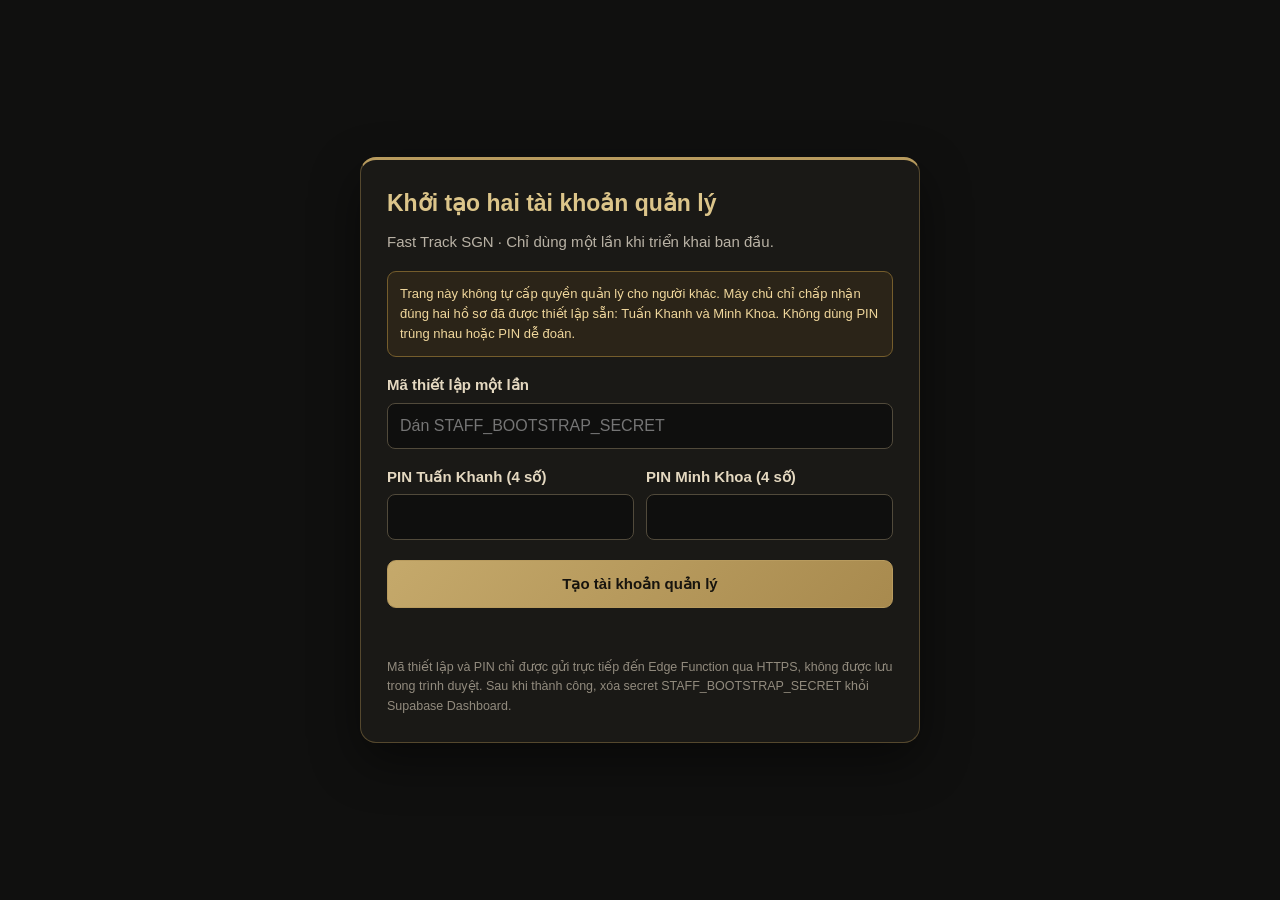
==== bootstrap-managers.html @ a18596e6 "Add one-time secure manager account bootstrap page" ====
<!doctype html>
<html lang="vi">
<head>
<meta charset="utf-8">
<meta name="viewport" content="width=device-width,initial-scale=1">
<meta name="theme-color" content="#171714">
<title>Khởi tạo tài khoản quản lý | Fast Track SGN</title>
<style>
*{box-sizing:border-box}body{margin:0;min-height:100vh;padding:24px;background:#10100f;color:#f5f0e6;font:15px/1.55 Arial, sans-serif;display:grid;place-items:center}
main{width:min(100%,560px);padding:26px;border:1px solid #55482e;border-top:3px solid #b89b5e;border-radius:16px;background:#1a1916;box-shadow:0 18px 50px #0007}
h1{margin:0 0 8px;color:#dcc58a;font-size:23px}p{color:#b9b2a5;margin:8px 0 18px}.warning{padding:12px;border:1px solid #755d2c;border-radius:9px;background:#2b2418;color:#f0d79c;font-size:13px}
label{display:block;margin:16px 0 6px;color:#e4d8c0;font-weight:700}input{width:100%;min-height:46px;padding:11px 12px;border:1px solid #514a3b;border-radius:8px;background:#0f0f0e;color:#f5f0e6;font-size:16px}
.grid{display:grid;grid-template-columns:1fr 1fr;gap:12px}button{width:100%;margin-top:20px;min-height:48px;border:1px solid #b89b5e;border-radius:9px;background:linear-gradient(135deg,#c5a96b,#a88a4e);color:#17140e;font-weight:800;font-size:15px;cursor:pointer}button:disabled{opacity:.6;cursor:wait}#message{min-height:24px;margin:14px 0 0;color:#dcc58a;font-size:14px}small{display:block;color:#928b7e;margin-top:12px}@media(max-width:520px){main{padding:19px}.grid{grid-template-columns:1fr}h1{font-size:20px}}
</style>
</head>
<body>
<main>
<h1>Khởi tạo hai tài khoản quản lý</h1>
<p>Fast Track SGN · Chỉ dùng một lần khi triển khai ban đầu.</p>
<div class="warning">Trang này không tự cấp quyền quản lý cho người khác. Máy chủ chỉ chấp nhận đúng hai hồ sơ đã được thiết lập sẵn: Tuấn Khanh và Minh Khoa. Không dùng PIN trùng nhau hoặc PIN dễ đoán.</div>
<form id="setupForm">
<label for="setupSecret">Mã thiết lập một lần</label>
<input id="setupSecret" type="password" autocomplete="off" required minlength="32" placeholder="Dán STAFF_BOOTSTRAP_SECRET">
<div class="grid">
<div><label for="tuanPin">PIN Tuấn Khanh (4 số)</label><input id="tuanPin" type="password" inputmode="numeric" autocomplete="new-password" pattern="[0-9]{4}" maxlength="4" required></div>
<div><label for="khoaPin">PIN Minh Khoa (4 số)</label><input id="khoaPin" type="password" inputmode="numeric" autocomplete="new-password" pattern="[0-9]{4}" maxlength="4" required></div>
</div>
<button id="submitBtn" type="submit">Tạo tài khoản quản lý</button>
<div id="message" role="status" aria-live="polite"></div>
</form>
<small>Mã thiết lập và PIN chỉ được gửi trực tiếp đến Edge Function qua HTTPS, không được lưu trong trình duyệt. Sau khi thành công, xóa secret STAFF_BOOTSTRAP_SECRET khỏi Supabase Dashboard.</small>
</main>
<script>
const URL="https://xyhvgttywjleirsiabve.supabase.co";
const KEY="sb_publishable_mM4JKOVatzvH8dfNHA92lw_s1Z-OMrP";
const form=document.getElementById("setupForm"),button=document.getElementById("submitBtn"),message=document.getElementById("message");
form.addEventListener("submit",async event=>{
 event.preventDefault();
 const secret=document.getElementById("setupSecret").value;
 const tuanPin=document.getElementById("tuanPin").value;
 const khoaPin=document.getElementById("khoaPin").value;
 if(!/^\d{4}$/.test(tuanPin)||!/^\d{4}$/.test(khoaPin)){message.textContent="Mỗi PIN phải gồm đúng 4 chữ số.";return}
 if(tuanPin===khoaPin){message.textContent="Hai tài khoản phải sử dụng hai PIN khác nhau.";return}
 button.disabled=true;message.textContent="Đang khởi tạo an toàn…";
 try{
  const response=await fetch(URL+"/functions/v1/staff-bootstrap",{method:"POST",headers:{"Content-Type":"application/json","apikey":KEY},body:JSON.stringify({setup_secret:secret,manager_accounts:[{username:"tuan.khanh",pin:tuanPin},{username:"minh.khoa",pin:khoaPin}]})});
  const data=await response.json().catch(()=>({}));
  if(!response.ok)throw new Error(data.error||"Không thể khởi tạo tài khoản.");
  message.textContent="Đã tạo tài khoản Tuấn Khanh và Minh Khoa. Hãy xóa secret trên Supabase, sau đó đăng nhập từ trang Điều hành đón khách.";
  document.getElementById("setupSecret").value="";
  document.getElementById("tuanPin").value="";
  document.getElementById("khoaPin").value="";
  button.textContent="Đã hoàn tất";
 }catch(error){message.textContent=error.message;button.disabled=false}
});
</script>
</body>
</html>
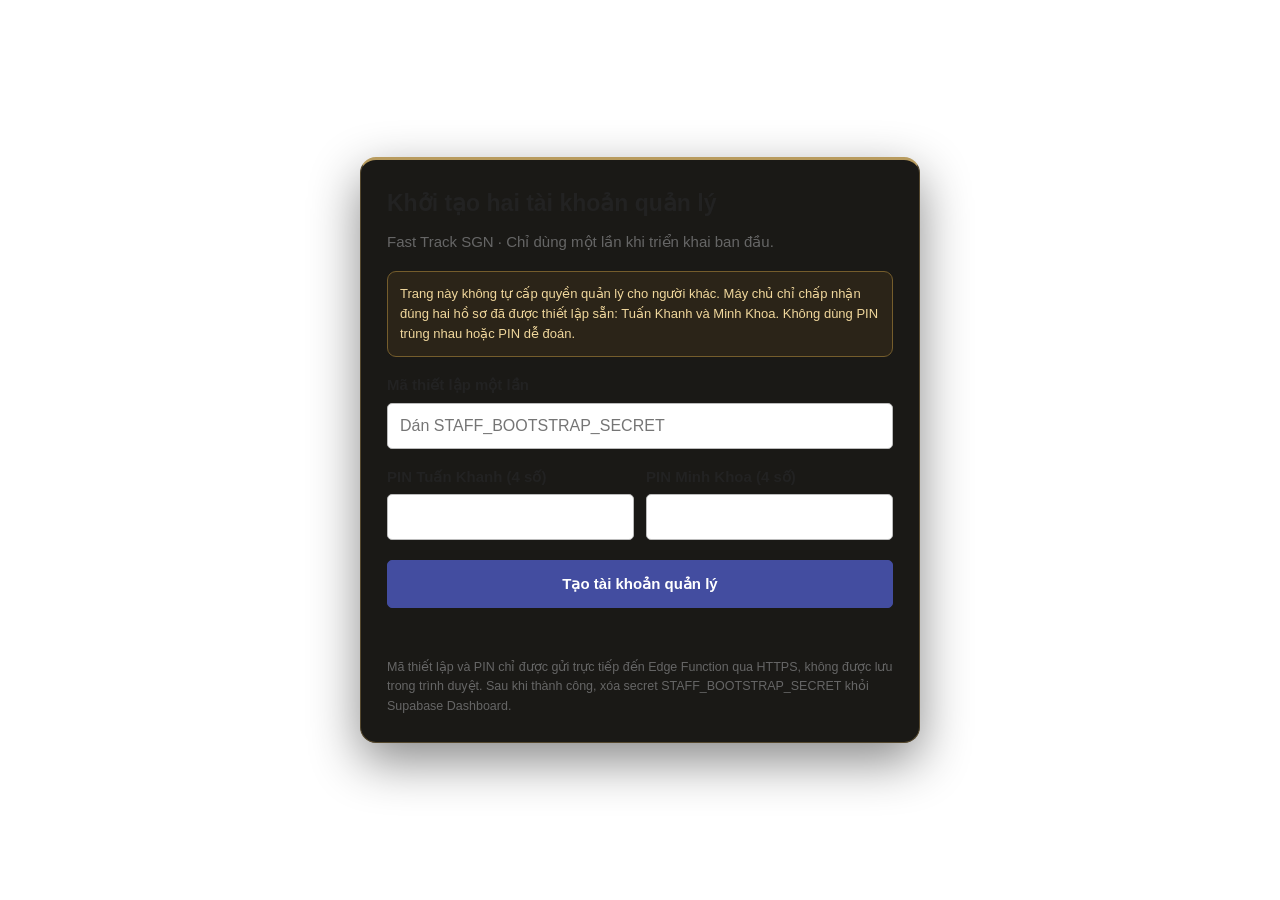
==== commit b09b7c35: "Simplify page appearance to white and indigo theme" ====
--- a/bootstrap-managers.html
+++ b/bootstrap-managers.html
@@ -11,6 +11,55 @@
 h1{margin:0 0 8px;color:#dcc58a;font-size:23px}p{color:#b9b2a5;margin:8px 0 18px}.warning{padding:12px;border:1px solid #755d2c;border-radius:9px;background:#2b2418;color:#f0d79c;font-size:13px}
 label{display:block;margin:16px 0 6px;color:#e4d8c0;font-weight:700}input{width:100%;min-height:46px;padding:11px 12px;border:1px solid #514a3b;border-radius:8px;background:#0f0f0e;color:#f5f0e6;font-size:16px}
 .grid{display:grid;grid-template-columns:1fr 1fr;gap:12px}button{width:100%;margin-top:20px;min-height:48px;border:1px solid #b89b5e;border-radius:9px;background:linear-gradient(135deg,#c5a96b,#a88a4e);color:#17140e;font-weight:800;font-size:15px;cursor:pointer}button:disabled{opacity:.6;cursor:wait}#message{min-height:24px;margin:14px 0 0;color:#dcc58a;font-size:14px}small{display:block;color:#928b7e;margin-top:12px}@media(max-width:520px){main{padding:19px}.grid{grid-template-columns:1fr}h1{font-size:20px}}
+</style>
+<style id="ft-simple-indigo-final">
+:root{color-scheme:light;--ft-navy:#434da0;--ft-green:#434da0;--ft-bg:#fff;--ft-ink:#222;--ft-muted:#666;--ft-line:#ddd;--ft-shadow:none;--ft-radius:6px;--app-bg:#fff;--surface:#fff;--ink:#222;--muted:#666;--line:#ddd;--blue:#434da0;--blue-soft:#eef0f9;--radius:6px;--shadow:none}
+html body,html body .ft-app,html body .ft-main,html body .ft-content{background:#fff!important;color:#222!important;font-family:Arial,sans-serif!important;text-shadow:none!important}
+html body .ft-sidebar{background:#fff!important;border-color:#ddd!important;box-shadow:none!important}
+html body .ft-topbar,html body header{background:#434da0!important;color:#fff!important;border:0!important;box-shadow:0 1px 3px #0002!important;backdrop-filter:none!important}
+html body .ft-topbar *,html body header h1,html body header p{color:#fff!important;text-shadow:none!important}
+html body .ft-topbar button,html body .ft-topbar a{background:transparent!important;border-color:#ffffff66!important;color:#fff!important;box-shadow:none!important}
+html body .ft-menu-toggle span{background:#fff!important}
+html body .ft-brand{background:#fff!important;border-color:#ddd!important}
+html body .ft-brand-mark{background:#434da0!important;color:#fff!important;border:0!important}
+html body .ft-brand-copy b,html body .ft-nav-link{color:#222!important}
+html body .ft-brand-copy small,html body .ft-nav-label,html body .ft-sidebar-foot,html body .ft-nav-icon{color:#666!important}
+html body .ft-nav-link{border-radius:0!important;background:transparent!important;box-shadow:none!important}
+html body .ft-nav-link.active,html body .ft-nav-link:hover{background:#eef0f9!important;color:#434da0!important}
+html body .ft-nav-link.active *{color:#434da0!important}
+html body :is(.panel,.booking,.review,.staff,.workspace-choice,.intro,.home-hero,.item,.hero,.kv,.stat,.metric,#staffAuthPanel,dialog){background:#fff!important;color:#222!important;border:1px solid #ddd!important;border-radius:6px!important;box-shadow:none!important;text-shadow:none!important}
+html body .home-hero{min-height:0!important;padding:20px!important;text-align:left!important}
+html body :is(.home-hero,.intro,.panel,.booking,.review,.item)::before,html body :is(.home-hero,.intro,.panel,.booking,.review,.item)::after{content:none!important;display:none!important}
+html body :is(h1,h2,h3,h4,label,.kv b,.stat b,.metric b,.hero h1,.hero p,.item h3){color:#222!important;text-shadow:none!important;-webkit-text-fill-color:currentColor!important}
+html body :is(p,.hint,.muted,small,.sub,.kv small,.stat span,.metric span){color:#666!important;text-shadow:none!important}
+html body .ft-topbar :is(b,small,span),html body header :is(h1,p){color:#fff!important}
+html body :is(input:not([type=checkbox]):not([type=radio]),select,textarea){background:#fff!important;color:#222!important;border:1px solid #bbb!important;border-radius:5px!important;box-shadow:none!important;color-scheme:light!important}
+html body :is(input,select,textarea):focus{outline:2px solid #434da0!important;outline-offset:0!important}
+html body :is(button,.btn,.linkbtn,.hero-cta,.back){background:#434da0!important;color:#fff!important;-webkit-text-fill-color:currentColor!important;border:1px solid #434da0!important;border-radius:5px!important;box-shadow:none!important;text-shadow:none!important;transform:none!important}
+html body :is(button,.btn,.linkbtn):is(.secondary,.ghost,.back){background:#fff!important;color:#434da0!important;border-color:#bbb!important}
+html body button.danger{background:#fff!important;color:#222!important;border-color:#999!important}
+html body .ft-topbar :is(button,a){background:transparent!important;color:#fff!important}
+html body :is(.icon,.go,.hero-kicker){color:#434da0!important;background:none!important;box-shadow:none!important}
+html body :is(.tablewrap,.table-wrapper,.table-responsive){background:#fff!important;border-color:#ddd!important;border-radius:5px!important;box-shadow:none!important}
+html body table{background:#fff!important;color:#222!important}
+html body table th{background:#eef0f9!important;color:#222!important;border-color:#ddd!important}
+html body table tbody td{background:#fff!important;color:#222!important;border-color:#ddd!important}
+html body table tbody tr:nth-child(even) td{background:#fafafa!important}
+html body table tbody tr:hover td{background:#eef0f9!important}
+html body :is(.status,.tag,.pill,.count,pre){background:#f5f5f5!important;color:#333!important;border-color:#ddd!important;text-shadow:none!important;box-shadow:none!important}
+html body :is(.tag,.pill,.status).good{background:#eef0f9!important;color:#434da0!important}
+html body :is(.tag,.pill,.status).bad{background:#eee!important;color:#222!important}
+html body :is(.tag,.pill,.status).warn{background:#f5f5f5!important;color:#333!important}
+html body :is(.ft-footer,footer){background:#fff!important;color:#666!important;border-top:1px solid #ddd!important}
+html body #app #cards .table-tools{background:#fff!important;border-color:#ddd!important}
+html body #app #cards .table-tools :is(span,b,button){color:#434da0!important;background:#fff!important}
+html body #app #cards table.worktable thead th{background:#eef0f9!important;color:#222!important}
+html body #app #cards table.worktable tbody td{background:#fff!important;color:#222!important}
+html body #app #cards table.worktable tbody tr:nth-child(even) td{background:#fafafa!important}
+html body #app #cards table.worktable tbody td .tag{background:#eef0f9!important;color:#303878!important;border-color:#c8cce6!important}
+html body #app #cards table.worktable tbody td button{background:#fff!important;color:#434da0!important;border-color:#bbb!important}
+html body #bookingMain .contact-links a.linkbtn,html body #bookingMain .actions a.linkbtn{background:#434da0!important;color:#fff!important;-webkit-text-fill-color:#fff!important;border-color:#434da0!important;box-shadow:none!important}
+@media(max-width:680px){html body .ft-content{padding:12px 10px 24px!important}html body .ft-sidebar{width:min(78vw,300px)!important}html body .ft-topbar{height:auto!important;min-height:56px!important}html body .ft-nav-link{min-height:48px!important;font-size:15px!important}html body .menu{grid-template-columns:1fr!important}html body .menu .item{min-height:0!important;padding:15px!important}}
 </style>
 </head>
 <body>
